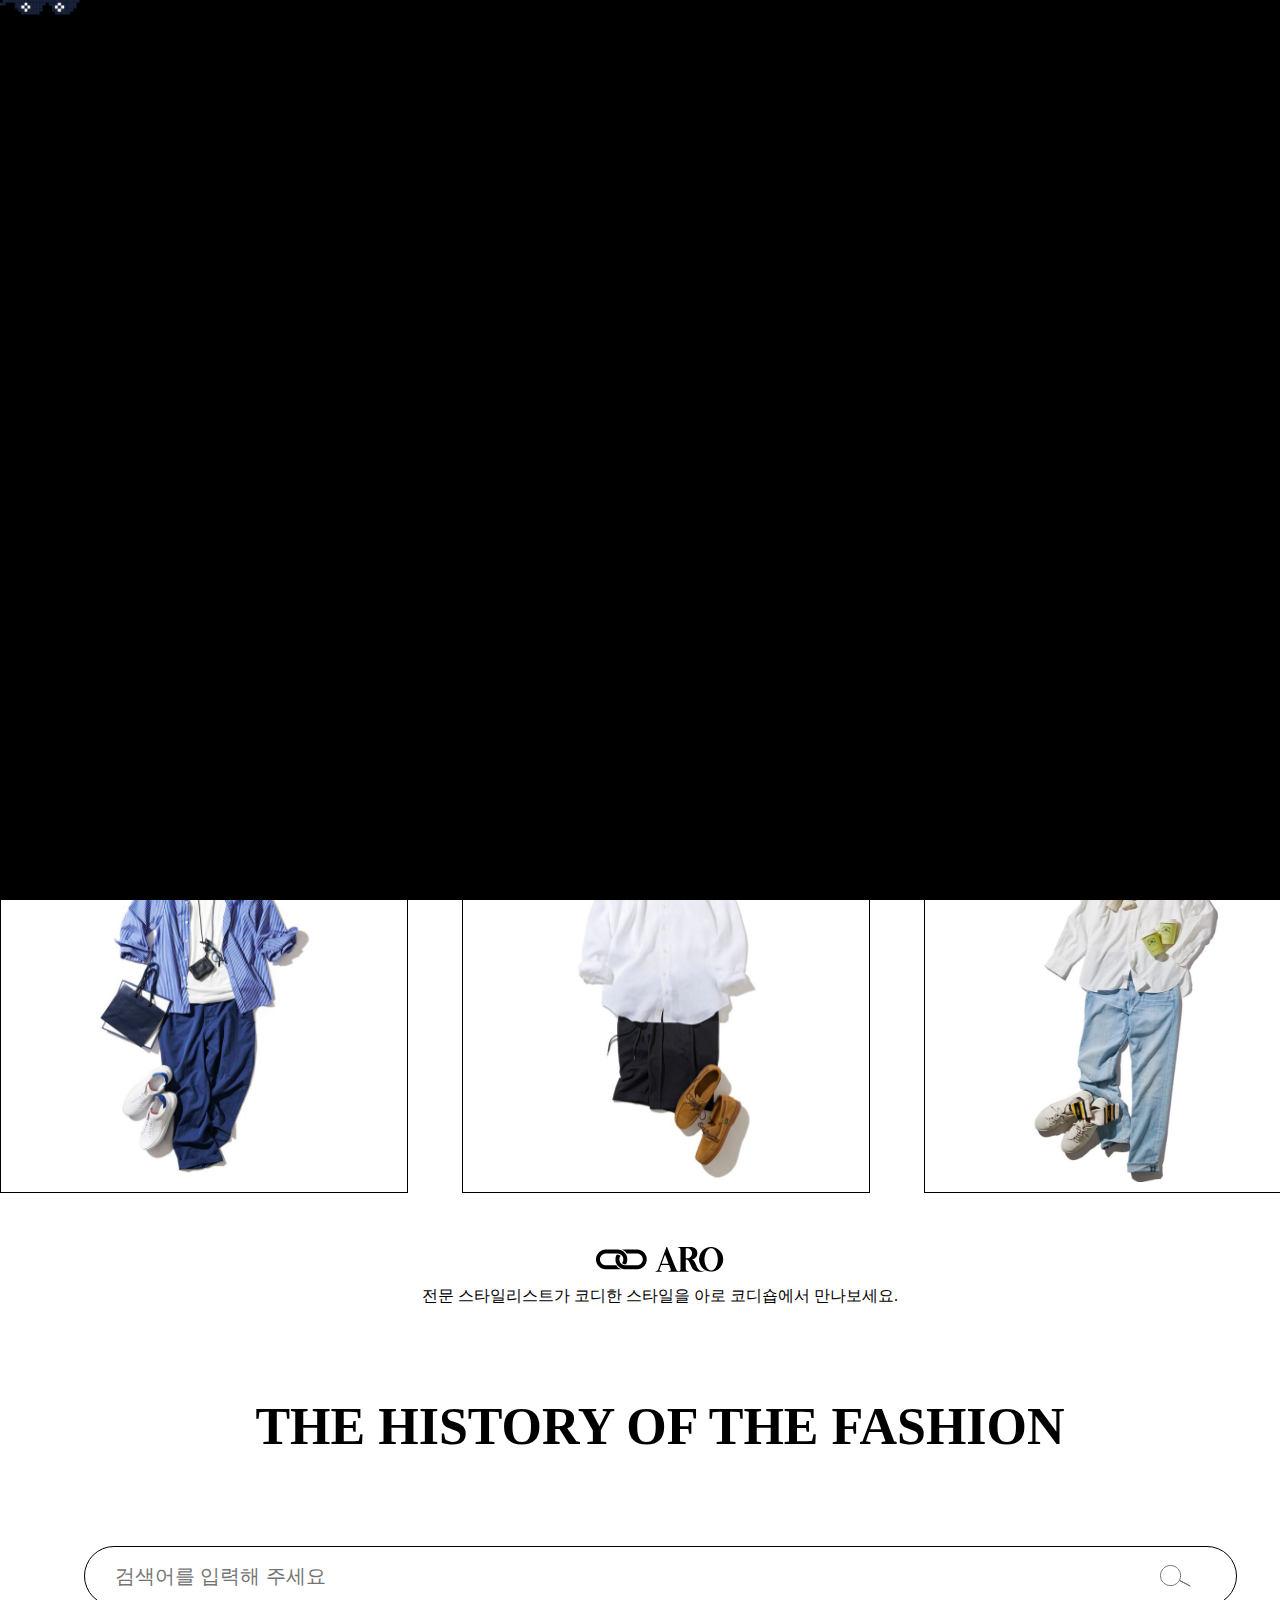
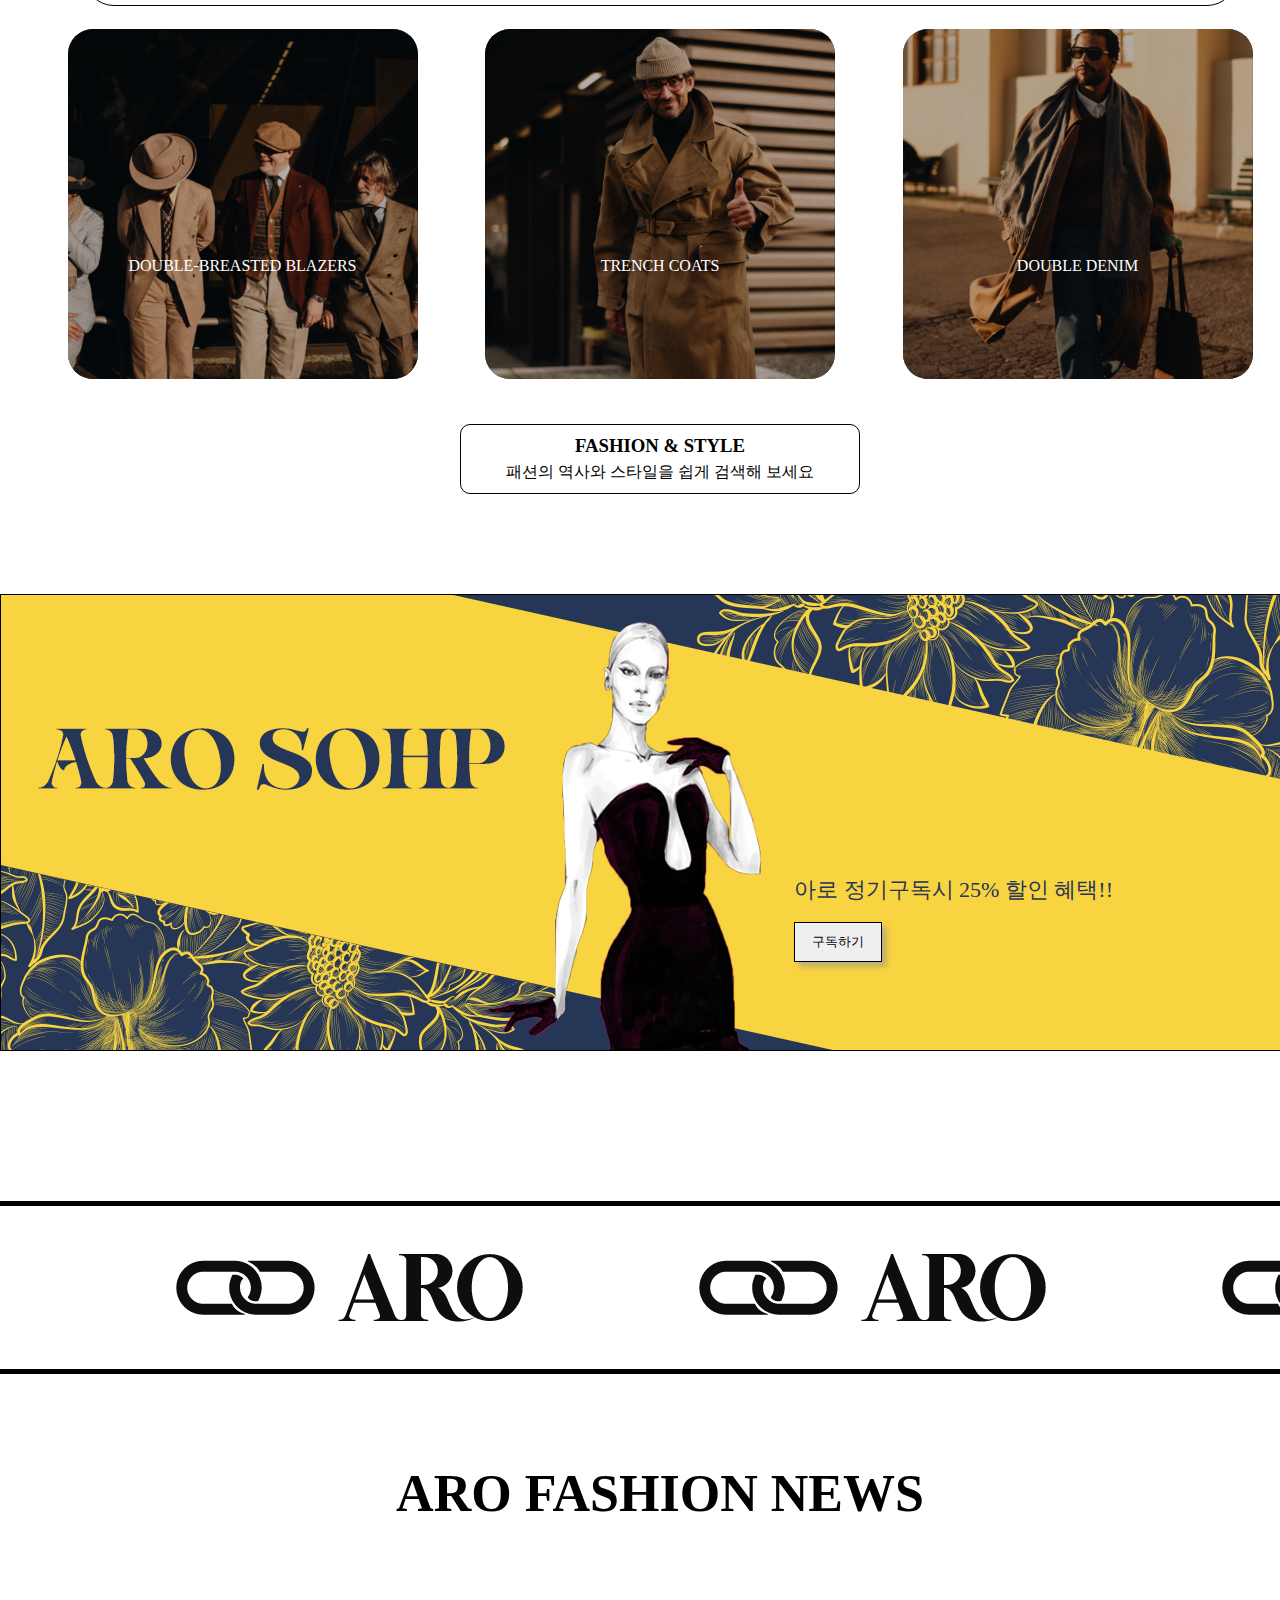
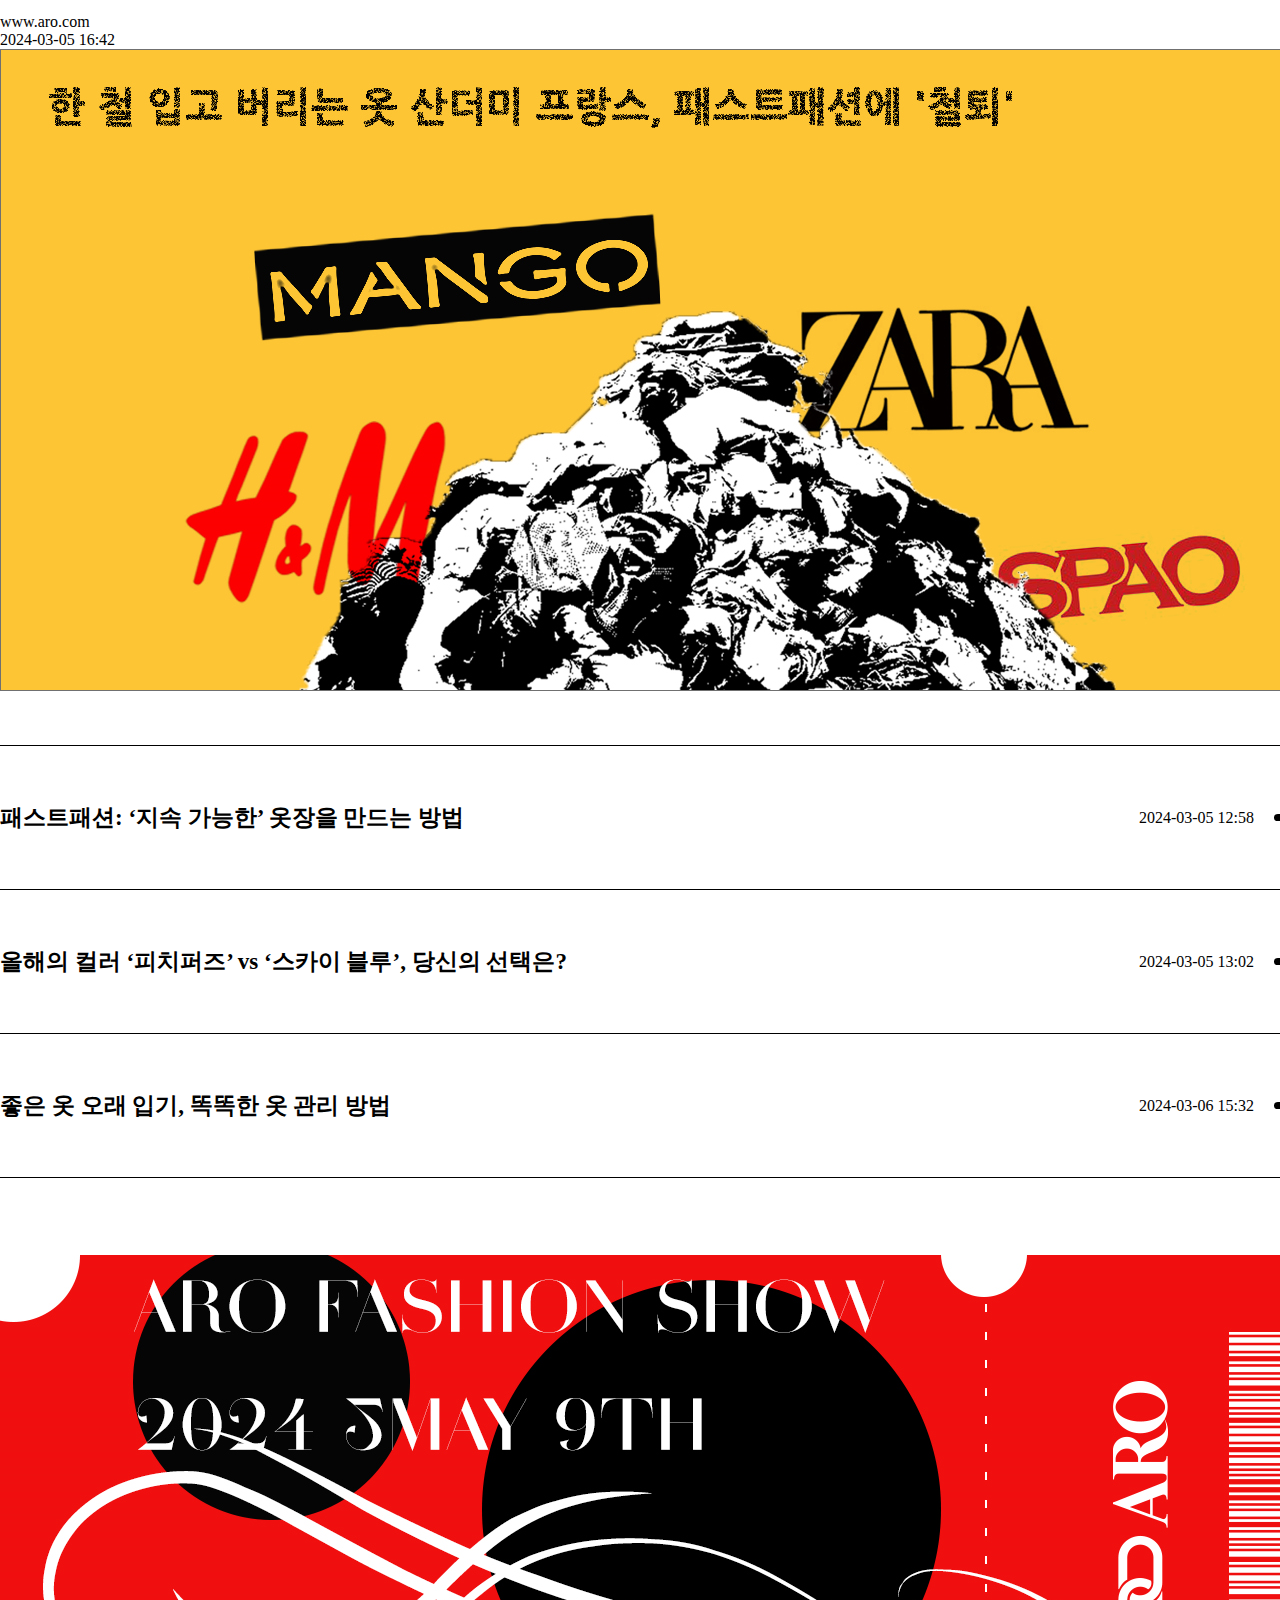
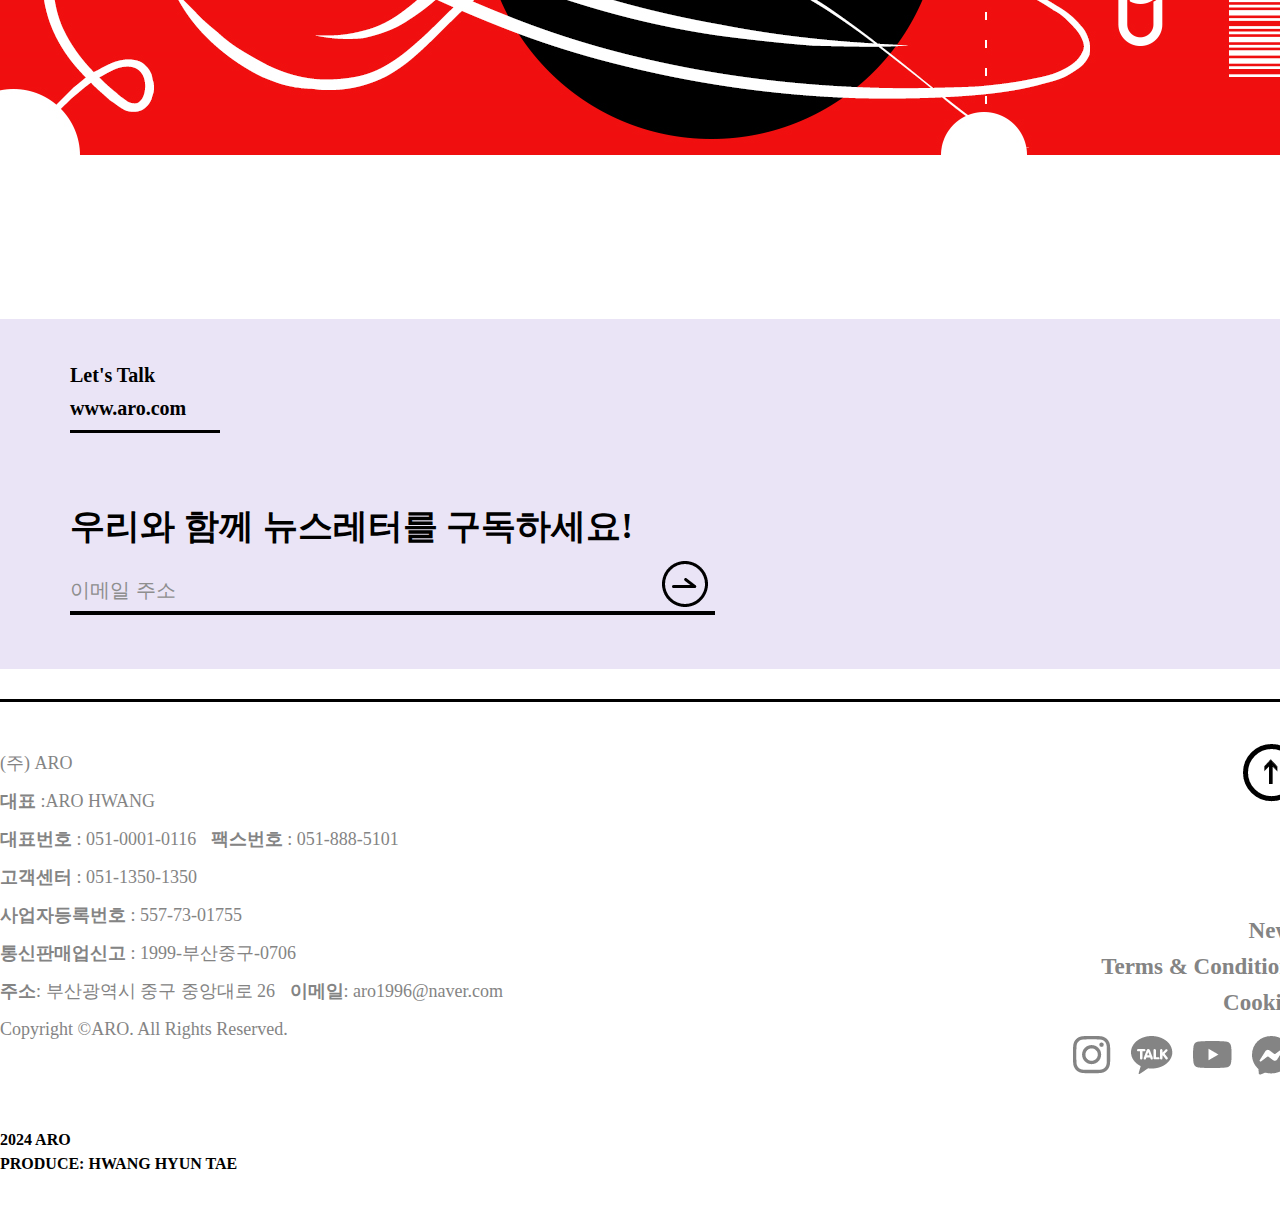
==== index.html @ 2f5066b8 "Add files via upload" ====
<!DOCTYPE html>
<html lang="ko">

<head>
  <meta charset="UTF-8">
  <meta http-equiv="X-UA-Compatible" content="IE=edge">
  <meta name="viewport" content="width=1400"><!--다른 매체에서도 너비 오류 없이 볼 수 있게-->
  <link href="./images/p3232.png" rel="icon" type="image/png" sizes="32x32"><!--파비콘-->
  <link href="https://webfontworld.github.io/NanumSquareNeo/NanumSquareNeo.css" rel="stylesheet">
  <!--내 폰트-->

  <link rel="stylesheet" href="./index.css">
  <!--내 css-->
  <title>ARO</title>
</head>


<body>

  <div class="loader">
    <p>안녕하세요.</p>
    <p>아로 입니다.</p>
    <p>잠시만 기다려주세요.</p>
  </div>

  <div class="zz">

    <div class="cursor">
      <img src="./images/cursor00.png" alt="마우스 커서 이미지">
    </div>

    <header>
      <div class="header_left">
        <img src="./images/logo1.png" alt="아로 로고 이미지">
      </div>

      <div class="m_nav">
        <input type="checkbox" id="menuicon">

        <label for="menuicon">
          <span></span>
          <span></span>
          <span></span>
        </label>

        <div class="sidebar">
          <ul>
            <li class="logo3"><img src="./images/minu-logo.png" alt="아로 로고"><a href="#"></a></li>

            <li><a href="./sub1.html">기업소개</a></li>
            <li><a href="./sub2.html">패션뉴스</a></li>
            <li><a href="#">구독하기</a></li>
            <li><a href="#">패션역사</a></li>
          </ul>
        </div>
      </div>
    </header>

    <!--메인배너-->
    <img src="./images/banner2.jpg" alt="2024 spring summer" class="banner">
    <!--메인배너-->


    <!--S/S 코디-->
    <h2>SS/CODYBOOK</h2>

    <div class="img1">
      <img src="./images/ss3.png" alt="블루 톤온톤 코디 이미지" class="ss1">

      <img src="./images/ss2.png" alt="반바지, 화이트 셔츠 코디 이미지" class="ss2 sscm">

      <img src="./images/ss1.png" alt="연청 화이트 셔츠 코디 이미지" class="ss3">
    </div>
    <!--S/S 코디-->



    <!--코디 상세보기-->
    <div class="contents">

      <div class="logoimg">
        <img src="./images/logo1.png" alt="아로 로고 이미지 블랙 스타일">
        <p>전문 스타일리스트가 코디한 스타일을 아로 코디숍에서 만나보세요.</p>
      </div>

      <div class="img2 popup1">

        <img src="./images/SS4_5_6/ss4.png" alt="블루 톤온톤 코디 제품 상세 소개" class="ssimg">

        <img src="./images/LINE/line1.png" alt="블루 톤온톤 코디 셔츠 설명 가이드 라인." class="line1">

        <div class="box1">
          <h5>A.P.C</h5>
          <p class="color"><img src="./images/color1/color1-a.p.c.png" alt="와이셔츠 컬러 ">#475096</p>

          <p class="text1">가먼트 워싱 고정을 통하여 세탁 후 변형 <br>을 최소화하였습니다. 크로카스 자개 단 <br>추를 사용하여 고급스러움을 연출 하였습니 <br>다.</p>
        </div>


        <img src="./images/LINE/line2.png" alt="블루 톤온톤 코디  티셔츠  설명 가이드 라인." class="line2">

        <div class="box2">
          <h5>FEPL</h5>
          <p class="color"><img src="./images/color1/color2-FEPL.png" alt="티셔츠 컬러 ">#F8F9F4</p>

          <p class="text1">원단을 두겹으로 포개어 터치감이 부드럽 <br> 고 핏이 쉽게 흐트러지지 않으며 적당한<br> 두께감으로 쾌적한 착용감을 선사합니다.</p>
        </div>

        <img src="./images/LINE/line3.png" alt="블루 톤온톤 코디 미니백  설명 가이드 라인." class="line3">

        <div class="box3">
          <h5>MINI BAG</h5>
          <p class="color"><img src="./images/color1/color3-MINI-BAG.png" alt="미니백 컬러">#3A3D44</p>

          <p class="text1">작은 소지품을 담기 좋은 제품이며 스트 <br>랩 길이는 조절 가능합니다. 별도 카드 칸<br>이 있어 자주 쓰는 카드 등의 수납이 용이합니다.</p>
        </div>

        <img src="./images/LINE/line4.png" alt="블루 톤온톤 코디 바지  설명 가이드 라인." class="line4">

        <div class="box4">
          <h5>POTTERY</h5>
          <p class="color"><img src="./images/color1/color4-POTTERY.png" alt="바지 컬러">#2D3E6A</p>

          <p class="text1"> 편안한 착용감과 동시에 심미적인 효과 <br>를 가집니다.마른 체형부터 하체 발달형 <br>의 체형까지 거의 모든 체형에 잘 맞는 와 <br>이드 핏 입니다.</p>
        </div>

        <img src="./images/LINE/line5.png" alt="블루 톤온톤 코디 신발  설명 가이드 라인." class=" line5">

        <div class="box5">

          <h5>Alexander McQueen</h5>
          <p class="color"><img src="./images/color1/color5-McQueen.png" alt="신발 컬러">#F7F5F6</p>

          <p class="text1">100% 송아지 가죽, 100% 고무</p>
        </div>
      </div>

      <div class="img2 popup2">

        <img src="./images/SS4_5_6/ss5.png" alt="화이트 셔츠 코디" class="ssimg">

        <!--가이드 라인, 컬러, 제품 설명-->
        <img src="./images/LINE/line1.png" alt="화이트 셔츠 코디 셔츠 설명 가이드 라인." class="line1">

        <div class="box1">
          <h5>COS</h5>
          <p class="color"><img src="./images/color2/color1-cos.png" alt="cos 셔츠 컬러 ">#EDEEF4</p>

          <p class="text1">40수의 코마사와 24수 2합의 코마사를혼용 해 <br> 밀도 있게 짠 옥스포드원단은 견고함과 내구성 <br>을 자랑한다. 완성 전 단계에서는 가먼트 워싱을 <br>
            통해
            세탁 시발생하는수축을 최소화했습니다.</p>
        </div>
        <!--가이드 라인, 컬러, 제품 설명-->


        <!--가이드 라인, 컬러, 제품 설명-->
        <img src="./images/LINE/line3.png" alt="버뮤다 팬츠 가이드 라인." class="line3">

        <div class="box3">
          <h5>Dries Van Noten</h5>
          <p class="color"><img src="./images/color2/color2-Dries-Van-Noten.png" alt="버뮤다 팬츠 컬러">#27262C</p>

          <p class="text1">주름과 넑은 밑단은 패턴의 입체감 있는 실루엣 <br>으로 제작되어 여러 체형에 착용하실 수 있습니다.</p>
        </div>
        <!--가이드 라인, 컬러, 제품 설명-->


        <!--가이드 라인, 컬러, 제품 설명-->
        <img src="./images/LINE/line5.png" alt="신발설명 가이드 라인." class=" line5">

        <div class="box5">

          <h5>CLARKS</h5>
          <p class="color"><img src="./images/color2/color3-CLARKS.png" alt="신발 컬러">##855418</p>

          <p class="text1">100% 송아지 가죽 스웨이드<br>
            1825년 잉글랜드의 작은 마을에서 시작된 클락 <br>스 오리지널스는 양각죽을 사용한 슬리퍼를 제작을 <br> 시작으로 클래식함과 트렌디함을겸비한 <br>브랜드입니다.
          </p>
        </div>
        <!--가이드 라인, 컬러, 제품 설명-->
      </div>

      <div class="img2 popup3">

        <img src="./images/SS4_5_6/ss6.png" alt="폴로 캐주얼 코디 상세보기" class="ssimg">

        <img src="./images/LINE/line1.png" alt="폴로니트 설명 가이드 라인." class="line1">

        <div class="box1">
          <h5>POLO</h5>
          <p class="color"><img src="./images/color3/color1-polo-neat.png" alt="폴로 니트 컬러 ">#CABEA8
          </p>

          <p class="text1">폴로 랄프 로렌(POLO RALPH LAUREN)은 미국 <br>을 대표하는 디자이너 랄프 로렌이 1967년에 <br>시작한 브랜드입니다. 폴로 랄프 로렌의 제품은
            <br>실용적이면서 품격을 갖춰 꾸준한 인기와 사랑을<br> 받고 있습니다.
          </p>
        </div>


        <img src="./images/LINE/line2.png" alt=" 폴로셔츠 설명 가이드 라인." class="line2">

        <div class="box2">
          <h5>POLO</h5>
          <p class="color"><img src="./images/color3/color2-polo.png" alt="폴로 셔츠 컬러 ">#E8E8E8</p>

          <p class="text1">원단을 두겹으로 포개어 터치감이 부드럽고 핏이 <br> 쉽게 흐트러지지 않으며 적당한 두께감으로 <br>쾌적한 착용감을 선사합니다 가먼트 워싱 고정을 <br> 통하여
            세탁
            후 변형 을 최소화하였습니다.단추를 <br>사용하여 고급스러움을 연출 하였습니다.</p>
        </div>

        <img src="./images/LINE/line3.png" alt="리바이스 데님 가이드라인." class="line3">

        <div class="box3">
          <h5>LEVIS</h5>
          <p class="color"><img src="./images/color3/color3-levis.png" alt="리바이스 데님 컬러">#BFCCDA</p>

          <p class="text1">1947년 501®은 제2차 세계대전 이후 시대를반<br>영한새로운 세대를 위한 청바지입니다. 전쟁 이후 <br>자재 공급이 다시 가능해지면서 오리지널의특징<br>
            을재현하는 것도 가능하게 되었습니다.<br> 이시기에는 중산층의 많은 수요를<br> 채우기 위해 대량 생산을 시작했습니다. </p>
        </div>

        <img src="./images/LINE/line3.png" alt="커먼프로젝트 스니커즈 가이드 라인." class="line4">

        <div class="box4">
          <h5>Common Projects</h5>
          <p class="color"><img src="./images/color3/color4-Common-Projects.png" alt="신발 컬러">#DEDCD7
          </p>

          <p class="text1">
            OMMON PROJECTS(커먼프로젝트)는 제품마다<br> 고유의 일련번호가 있는 것이 특징이며 <br> 최상급의 재료와 기술로 미니멀리즘을 잘<br> 표현했으며 럭셔리한 디자인의하이엔드
            <br>
            풋 웨어 라인을 선보이는 브랜드입니다.
          </p>
        </div>


        <img src="./images/LINE/line5.png" alt="양말 가이드 라인." class=" line5">

        <div class="box5">

          <h5>SPORTY SOCKS</h5>
          <p class="color"><img src="./images/color3/color5-sporty-socks.png" alt="스포츠 삭스 컬러">#CC9608
          </p>

          <p class="text1">COTTON 100%</p>
        </div>
      </div>

    </div>
    <!--코디 상세보기-->





    <!--검색창-->

    <h1>THE HISTORY OF THE FASHION </h1>

    <div class="search">
      <input type="search" placeholder="검색어를 입력해 주세요">

    </div>

    <div class="imgbanner">

      <div class="imgin1">
        <img src="./images/HISTORY1.png" alt="DOUBLE-BREASTED BLAZERS를 입고 있는 3명의 중년 남성">
        <p>DOUBLE-BREASTED BLAZERS</p>
      </div>

      <div class="imgin2">

        <img src="./images/HISTORY2.png" alt="TRENCH COAT로 스타일링하고 엄지 손가락을 올리고 있는 남성">
        <p>TRENCH COATS</p>
      </div>

      <div class="imgin3">
        <img src="./images/HISTORY3.png" alt="DOUBLE DENIM으로 스타일링한 남성">
        <p>DOUBLE DENIM</p>
      </div>

    </div>

    <div class="txetbox1">
      <h3>FASHION & STYLE</h3>
      <p>패션의 역사와 스타일을 쉽게 검색해 보세요</p>
    </div>
    <!--검색창-->



    <div class="banner2">
      <div class="textbox2">

        <p>아로 정기구독시 25% 할인 혜택!!</p>
        <button>구독하기</button>
      </div>
    </div>

    <!--MOVING BAND-->
    <div class="marquee">
      <div></div>
    </div>
    <!--MOVING BAND-->


    <h1>ARO FASHION NEWS</h1>
    <div class="newsbanner">

      <a href="#">www.aro.com</a>
      <p>2024-03-05 16:42</p>
      <img src="./images/card-news.png" alt="한철입고 버리는 옷 산더미 프랑스, 패스트패션에'철퇴'
  MANGO,ZARA,H&M,SPAO">
    </div>

    <div class="news">

      <a href="#">
        <div>
          <h5>패스트패션: ‘지속 가능한’ 옷장을 만드는 방법</h5>
          <p>2024-03-05 12:58
            <img src="./images/arrow.png" alt="화살표 아이콘">
          </p>
        </div>
      </a>

      <a href="#">
        <div>
          <h5>올해의 컬러 ‘피치퍼즈’ vs ‘스카이 블루’, 당신의 선택은?</h5>
          <p>2024-03-05 13:02
            <img src="./images/arrow.png" alt="화살표 아이콘">
          </p>
        </div>
      </a>

      <a href="#">
        <div class="text">
          <h5>좋은 옷 오래 입기, 똑똑한 옷 관리 방법</h5>

          <p>2024-03-06 15:32
            <img src="./images/arrow.png" alt="화살표 아이콘">
          </p>
        </div>
      </a>
    </div>

    <img src="./images/FASHION-SHOW-BANNER.png" alt="ARO FASHION SHOW 2024 5MAY 9TH" class="banner3">




    <div class="left">

      <div>
        <div class="text_footer1">
          <p>Let's Talk</p>
  
          <a href="#">
            <p>www.aro.com</p>
          </a>
        </div>
  
        <div class="text_footer2">
          <p>우리와 함께 뉴스레터를 구독하세요!</p>
          <input type="email" placeholder="이메일 주소" class="email">
          <a href="#"><img src="./images/icon9.png" alt="이메일 이동 버튼 아이콘"></a>
        </div>
      </div>
    </div>


    <!--푸터-->

    <footer>


      <div class="footer_contants">


        <div class="text_footer5">
          <ul>

            <li><a href="#">
                <p>(주) ARO </p>
              </a> </li>

            <li><a href="#">
                <p> <strong>대표</strong> :ARO HWANG</p>
              </a></li>

            <li> <a href="#">
                <p> <strong>대표번호</strong> : 051-0001-0116 <strong class="aa">팩스번호</strong> : 051-888-5101</p>
              </a> </li>

            <li><a href="#">
                <p> <strong>고객센터</strong> : 051-1350-1350</p>
              </a></li>

            <li><a href="#">
                <p> <strong>사업자등록번호</strong> : 557-73-01755</p>
              </a></li>

            <li><a href="#">
                <p> <strong>통신판매업신고</strong> : 1999-부산중구-0706</p>
              </a></li>

            <li><a href="#">
                <p><strong>주소</strong>: 부산광역시 중구 중앙대로 26 <strong class="aa">이메일</strong>: aro1996@naver.com</p>
              </a></li>

            <li><a href="#">
                <p> Copyright ©ARO. All Rights Reserved.</p>
              </a></li>
          </ul>


          <div class="text_footer4">
            <p>2024 ARO</p>
            <p>PRODUCE: HWANG HYUN TAE</p>
          </div>


        </div>



        <div class="text_footer6">
          <div class="right">

            <div class="text_footer3">
              <a href="#">
                <p>News</p>
              </a>
              <a href="#">
                <p>Terms & Conditions</p>
              </a>
              <a href="#">
                <p>Cookies</p>
              </a>
            </div>

            <a href="#"><img src="./images/UPTOP00.png" alt="탑 버튼 아이콘" class="top"></a>

          </div>

          <div class="icon_footer">
            <a href="#"><img src="./images/sns11.png" alt="인스타그램 아이콘"></a>
            <a href="#"><img src="./images/sns22.png" alt="카카오톡 아이콘"></a>
            <a href="#" class="youtube"><img src="./images/sns33.png" alt="유튜브 아이콘"></a>
            <a href="#"><img src="./images/sns44.png" alt="페이스메일 아이콘"></a>
          </div>
        </div>




      </div>

    </footer>
    <!--푸터-->
  </div>
  <!--js-->
  <script src="https://code.jquery.com/jquery-3.7.1.min.js"></script>
  <script src="./script/script.js"></script>

</body>

</html>
---- index.css ----
* {
    margin: 0;
    padding: 0;
}

body {
    font-family: 'NanumSquareNeo';
    font-size: 16px;
    /*
    cursor: url(./images/INDEX/images/index/cursor00.png), auto;*/
    color: #000;
    min-width: 1320px;
}

a {
    color: #000;
    text-decoration: none;
}

ul {
    list-style: none;
}
.loader {
    width: 100%;
    height: 100%;
    background-color: #000;
    position: fixed;
    top: 0;
    left: 0;
    z-index: 1;
}
/*로딩 꾸미기*/
.loader p {
    position: absolute;
    top: 50%;
    left: 50%;
    transform: translate(-50%, -50%);
    color: #fff;
    font-size: 50px;
    opacity: 0;
}

.loader p:nth-child(1) {
    animation: text 1s linear;
}

.loader p:nth-child(2) {
    animation: text 1s 1s linear;
}

.loader p:nth-child(3) {
    animation: text 1s 2s linear;
}

@keyframes text {
    0% {
        opacity: 0;
    }

    10% {
        opacity: 1;
    }

    90% {
        opacity: 1;
    }

    100% {
        opacity: 0;
    }
}


.zz{
    width: 100%;
    overflow-x:hidden;
    position: relative;
}
.cursor {
    position: absolute;
    z-index: 1;
}

.left {
    width: 1320px;
    height: 350px;
    margin: auto;
    margin-bottom: 30px;
    background-color: #EAE4F6;
}

.left>div {
    padding-bottom: 50px;
    padding-top: 45px;
    padding-left: 70px;
}

.text_footer1 {
    width: 150px;
    color: #000;
}

.text_footer1 p {
    font-size: 20px;
    font-weight: bold;
    padding-bottom: 10px;

}

.text_footer1>a {
    font-size: 54px;
    margin-bottom: 70px;
    display: block;
    border-bottom: 3px solid #000;
}

.text_footer2 {
    width: 645.26px;
    position: relative;
}

.text_footer2 p {
    color: #000;
    font-weight: bold;
    font-size: 35px;
    padding-bottom: 10px;
}

.text_footer2 .email {
    width: 645px;
    height: 55px;
    border: none;
    background-color: transparent;
    border-bottom: 4px solid #000;
    padding-bottom: 10px;
    padding-top: 20px;
    font-size: 20px;
    padding-right: 60px;
    box-sizing: border-box;
}

.text_footer2 .email:focus {
    outline: none;
}

.text_footer2 .email::placeholder {
    color: #8E8E8E;
}

.text_footer2 img {
    position: absolute;
    bottom: 8px;
    right: 7px;

}



/*푸터*/
footer {
    max-width: 100%;

    border-top: 3px solid #000;

}


.footer_contants {
    width: 1320px;
    margin: auto;
    display: -moz-box;
    display: -webkit-box;
    display: -ms-flexbox;
    display: flex;
    justify-content: space-between;
    position: relative;
}

.top {
    position: absolute;
    top: 42px;
    right: 19px;
}

.text_footer5 {
    margin-top: 42px;
}

.text_footer5 p {
    color: #848484;
    font-size: 18px;
    line-height: 38px;
}

.text_footer5 .aa {
    margin-left: 10px;

}

.text_footer6 {
    margin-top: 211px;
    margin-right: 19px;
}


.icon_footer {
    display: -moz-box;
    display: -webkit-box;
    display: -ms-flexbox;
    display: flex;
}

.icon_footer a {
    padding: 0px 10px 0px 10px;
}

.icon_footer img {
    display: block;
}

.icon_footer .youtube {
    padding-top: 5px;
}







.text_footer3 {
    margin-bottom: 15px;
}

.text_footer3 p {
    line-height: 36px;
}

.text_footer3 a {
    color: #848484;
    text-align: end;
    font-size: 23px;
    font-weight: bold;
    display: block;
}

.text_footer4 {
    display: block;
    margin-top: 80px;
    margin-bottom: 50px;
}


.text_footer4 p {
    color: #000;
    font-size: 16px;
    line-height: 1.5;
    font-weight: bold;
}

/*푸터*/



/*광고배너3*/
.banner3 {
    width: 1320px;
    margin: auto;
    display: block;
    margin-bottom: 163.8px;
    text-align: center;
}

/*광고배너3*/


/*패션뉴스*/
.news div {
    border-top: 1px solid #000;
    display: -moz-box;
    display: -webkit-box;
    display: -ms-flexbox;
    display: flex;
    justify-content: space-between;
    align-items: center;
    padding: 55px 0;
}

h5 {
    font-size: 23px;
    font-weight: bold;
}

.news p {
    display: -moz-box;
    display: -webkit-box;
    display: -ms-flexbox;
    display: flex;
    align-items: center;
    font-size: 16px;

}

.text {
    border-bottom: 1px solid #000;
}

.news {
    width: 1320px;
    margin: auto;
    margin-bottom: 77px;
    margin-top: 50px;
}

.news a {
    display: block;
}

.news a:hover {
    background-color: #a3a1a1;
}

.news p img {
    display: inline-block;
    margin-left: 20px;
}

.newsbanner {
    width: 1320px;
    display: block;
    margin: auto;
}

.newsbanner p {
    font-size: 16px;
}

.newsbanner a {
    font-size: 16px;
}


h1 {
    font-size: 52px;
    font-weight: bold;
    text-align: center;
    margin-bottom: 90px;
    margin-top: 90px;
}

/*패션뉴스*/




/*MOVING BAND*/
.marquee {
    border-top: 5px solid #000000;
    border-bottom: 5px solid #000000;
    height: 143px;
    padding: 10px 0;
    overflow: hidden;
    position: relative;
    margin: 20px 0;
}

.marquee div {
    width: 200%;
    height: 100%;
    background: url(./images/MOVING-BAND.png) repeat-x;
    position: absolute;
    animation: marquee 7s linear infinite;
}

@keyframes marquee {
    0% {
        left: 0;
    }

    100% {
        left: -100%;
    }
}

/*MOVING BAND*/



/*광고배너 2*/
.banner2 {
    margin: auto;
    color: white;
    width: 1320px;
    height: 457px;
    background: url(./images/AROSHOP2220.png) no-repeat;
    margin-bottom: 150px;

    position: relative;
}
.textbox2{
    position: absolute;
    left: 794px;
    top: 266px;
}

.banner2 p {
    padding-top: 15px;
    font-size: 22px;
    font-weight: 500;
}

button {
    margin-top: 17px;
    border-color: white;
    border: 1px solid #000;
    padding: 10px 17px 10px 17px;
    box-shadow: 5px 5px 5px rgba(153, 150, 142, 0.567);
    
}

button:hover {
    box-shadow: none;
    transition: all 0.5s;
}



.textbox2 p, h4{
    color:#263656;
}

/*광고배너 2*/



/*검색창*/
.search input {
    display: inline-block;
    border: white;
    border: 1px solid #000;
    border-radius: 50px;
    width: 1153px;
    height: 60px;
    font-size: 20px;
    position: relative;
    padding: 0 0 0 30px;
    margin-bottom: 23px;
    background: url(./images/icon.png) no-repeat 96% 50%;

}

input.hide-clear[type=search]::-ms-clear,
input.hide-clear[type=search]::-ms-reveal {
    display: none;
}

input.hide-clear[type="search"]::-webkit-search-decoration,
input.hide-clear[type="search"]::-webkit-search-cancel-button,
input.hide-clear[type="search"]::-webkit-search-results-button,
input.hide-clear[type="search"]::-webkit-search-results-decoration {
    display: none;
}

.imgbanner {
    display: block;
    width: 1320px;
    margin: auto;
    text-align: center;
}

.search a img {
    position: absolute;
    right: 450px;
    top: 1336px;
}

.search {
    width: 1153px;
    margin: auto;
}

.imgbanner {
    width: 1185px;
    margin: auto;
    display: -moz-box;
    display: -webkit-box;
    display: -ms-flexbox;
    display: flex;
    justify-content: space-between;

}

.imgbanner img {
    display: block;
    opacity: 0.7;
    transition: all 1s;
}

.imgbanner div:hover img {
    opacity: 0.3;
}

.imgbanner div:hover p {
    bottom: 160px;
}

.imgbanner p {
    color: #fff;
    position: absolute;
    bottom: 104px;
    width: 100%;
    transition: all 1s;
}

.imgin1,
.imgin2,
.imgin3 {
    background-color: #000;
    border-radius: 25px;
    position: relative;

}

.txetbox1 {
    width: 400px;
    margin: auto;
    border: 1px solid #000;
    border-radius: 10px 10px;
    margin-bottom: 100px;
    margin-top: 45px;
    padding: 10px 40px 10px 40px;
    display: block;
    box-sizing: border-box;
    text-align: center;
}

.txetbox1 p {
    padding-top: 5px;
}

/*검색창*/






/*코디 상세보기*/
.logoimg {
    display: block;
    text-align: center;
}

.logoimg p {
    padding-top: 10px;
}

.contents {
    position: relative;
}

.contents p {
    font-size: 16px;
    font-weight: 300;
}

.contents h5 {
    font-weight: 900;
}

.img2 {
    position: relative;
    width: 460px;
    height: 575px;
    margin: auto;
    display: none;
}

.box1:hover p {
    font-weight: bold;
}

.box2:hover p {
    font-weight: bold;
}

.box3:hover p {
    font-weight: bold;
}

.box4:hover p {
    font-weight: bold;
}

.box5:hover p {
    font-weight: bold;
}


.ssimg {
    display: block;
    margin: auto;
    margin-top: 130px;

}

.color img {
    vertical-align: middle;
}

.img2 div {
    border: 1px solid #000;
    padding: 10px;
}

.img2 div h5 {
    margin-bottom: 10px;
}

.img2 div img {
    margin-bottom: 5px;
    padding-right: 10px;
}






/*가이드라인*/
.line1 {
    position: absolute;
    top: 108px;
    right: 339px;
}

.line2 {
    position: absolute;
    top: 3px;
    right: 122px;
}

.line3 {
    position: absolute;
    top: 213px;
    right: 35px;
}

.line4 {
    position: absolute;
    bottom: 110px;
    right: 126px;
}

.line5 {
    position: absolute;
    bottom: 115px;
    left: 62px;
}

/*가이드라인*/

/*설명박스*/
.box1 {
    position: absolute;
    top: -62px;
    left: -249px;
}

.box2 {
    position: absolute;
    top: -71px;
    right: -172px;
}

.box3 {
    position: absolute;
    top: 144px;
    right: -305px;
}

.box4 {
    position: absolute;
    top: 386px;
    right: -165px;
}

.box5 {
    position: absolute;
    bottom: 71px;
    left: -208px;
}

/*설명박스*/


/*가이드라인2*/
.popup2 .line1 {
    position: absolute;
    top: 108px;
    right: 287px;
}

.popup2 .line3 {
    position: absolute;
    top: 323px;
    right: 1px;
}

.popup2 .line5 {
    position: absolute;
    bottom: 56px;
    left: 216px;
}

/*가이드라인2*/

/*설명박스2*/
.popup2 .box1 {
    position: absolute;
    top: -62px;
    left: -249px;
}

.popup2 .box3 {
    position: absolute;
    top: 249px;
    right: -349px;
}

.popup2 .box5 {
    position: absolute;
    bottom: -77px;
    left: -143px;
}

/*설명박스2*/

/*가이드라인3*/
.popup3 .line1 {
    position: absolute;
    top: 69px;
    right: 232px;
}

.popup3 .line2 {
    position: absolute;
    top: -65px;
    right: 104px;
}

.popup3 .line3 {
    position: absolute;
    top: 269px;
    right: 23px;
}

.popup3 .line4 {
    position: absolute;
    bottom: 63px;
    right: 102px;
}

.popup3 .line5 {
    position: absolute;
    bottom: 106px;
    left: 78px;
}

/*가이드라인3*/

/*설명박스3*/
.popup3 .box1 {
    position: absolute;
    top: -119px;
    left: -280px;
}

.popup3 .box2 {
    position: absolute;
    top: -119px;
    right: -242px;
}

.popup3 .box3 {
    position: absolute;
    top: 144px;
    right: -324px;
}

.popup3 .box4 {
    position: absolute;
    top: 417px;
    right: -257px;
}

.popup3 .box5 {
    position: absolute;
    bottom: 71px;
    left: -136px;
}

/*설명박스3*/





/*코디 상세보기*/

.img1 {
    width: 1350px;
    margin: auto;
    padding-bottom: 50px;
}

h2 {
    text-align: center;
    padding-top: 25px;
    padding-bottom: 52px;
}

.img1 img {
    border: 1px solid #000;
}

.img1 .ss1:hover {
    box-shadow: 5px 5px 5px #8E8E8E;
}

.img1 .sscm:hover {
    box-shadow: 5px 5px 5px #8E8E8E;
}

.img1 .ss3:hover {
    box-shadow: 5px 5px 5px #8E8E8E;
}


.ss2 {
    margin: 0px 50px 0 50px;
}

.banner {
    width: 100%;

}

header {
    width: 1320px;
    margin: auto;
    padding-top: 35px;
    display: -moz-box;
    display: -webkit-box;
    display: -ms-flexbox;
    display: flex;
    justify-content: space-between;
    align-items: center;
}

/*움직이는 메뉴버튼*/

input[id="menuicon"] {
    display: none;
}

/*메뉴 아이콘 버튼 크기, 위치*/
input[id="menuicon"]+label {
    display: block;
    width: 37px;
    height: 30px;
    position: relative;
    z-index: 2;
    transition: all 0.5s;
    cursor: pointer;
}

/*메뉴 버튼 클릭했을 때 X버튼 색상*/
input[id="menuicon"]:checked+label span {
    background: #fff;
}

/*메뉴 세줄 버튼*/
input[id="menuicon"]+label span {
    display: block;
    position: absolute;
    width: 100%;
    height: 5px;
    border-radius: 30px;
    background: #000;
    transition: all 0.5s;
}

input[id="menuicon"]+label span:nth-child(1) {
    top: 0;
}

input[id="menuicon"]+label span:nth-child(2) {
    top: 50%;
    transform: translateY(-50%);
}

input[id="menuicon"]+label span:nth-child(3) {
    bottom: 0;
}

/*메뉴 버튼 클릭했을 때 세줄버튼에서 X버튼으로 바뀌는 모습*/
input[id="menuicon"]:checked+label span:nth-child(1) {
    top: 50%;
    transform: translateY(-50%) rotate(45deg);
}

input[id="menuicon"]:checked+label span:nth-child(2) {
    opacity: 0;
}

input[id="menuicon"]:checked+label span:nth-child(3) {
    bottom: 50%;
    transform: translateY(50%) rotate(-45deg);
}


/*메뉴 창*/
.sidebar {
    width: 100%;
    height: 100%;
    background: #000000cf;
    position: fixed;
    top: 0;
    right: -100%;
    z-index: 1;
    transition: all 0.5s;
    text-align: center;
}

.sidebar ul {
    width: 420px;
    margin: 220px auto;
}

.sidebar ul li {
    padding-bottom: 30px;

}

.sidebar ul li:hover a {
    color: #f6b671;
}

.sidebar li a {
    display: block;
    font-size: 30px;
    font-weight: bold;
    color: white;
    text-align: center;
    padding-bottom: 3px;
}

.logo3 {
    display: block;
    width: 100%;
    margin-bottom: 60px;
    text-align: center;
}

.sidebar li a span {
    writing-mode: horizontal-tb;
}

input[id="menuicon"]:checked+label+div {
    right: 0;
}
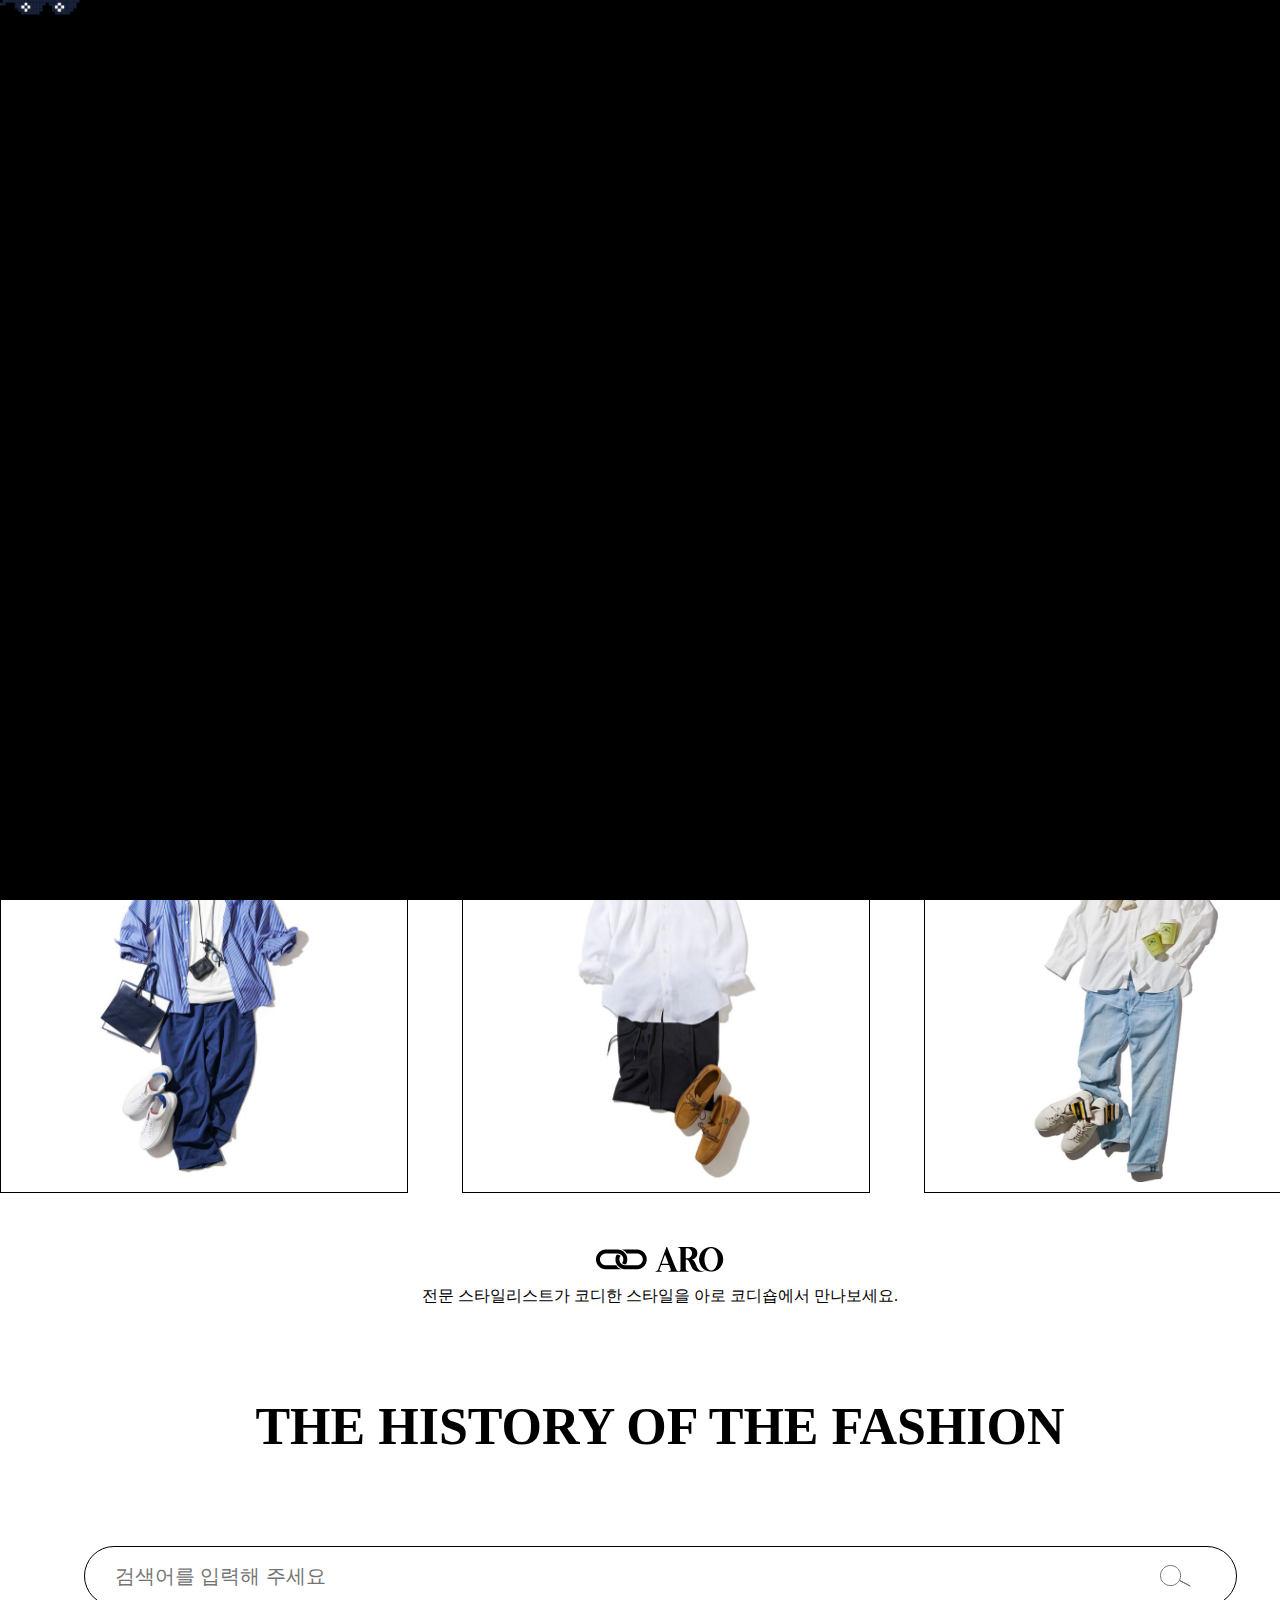
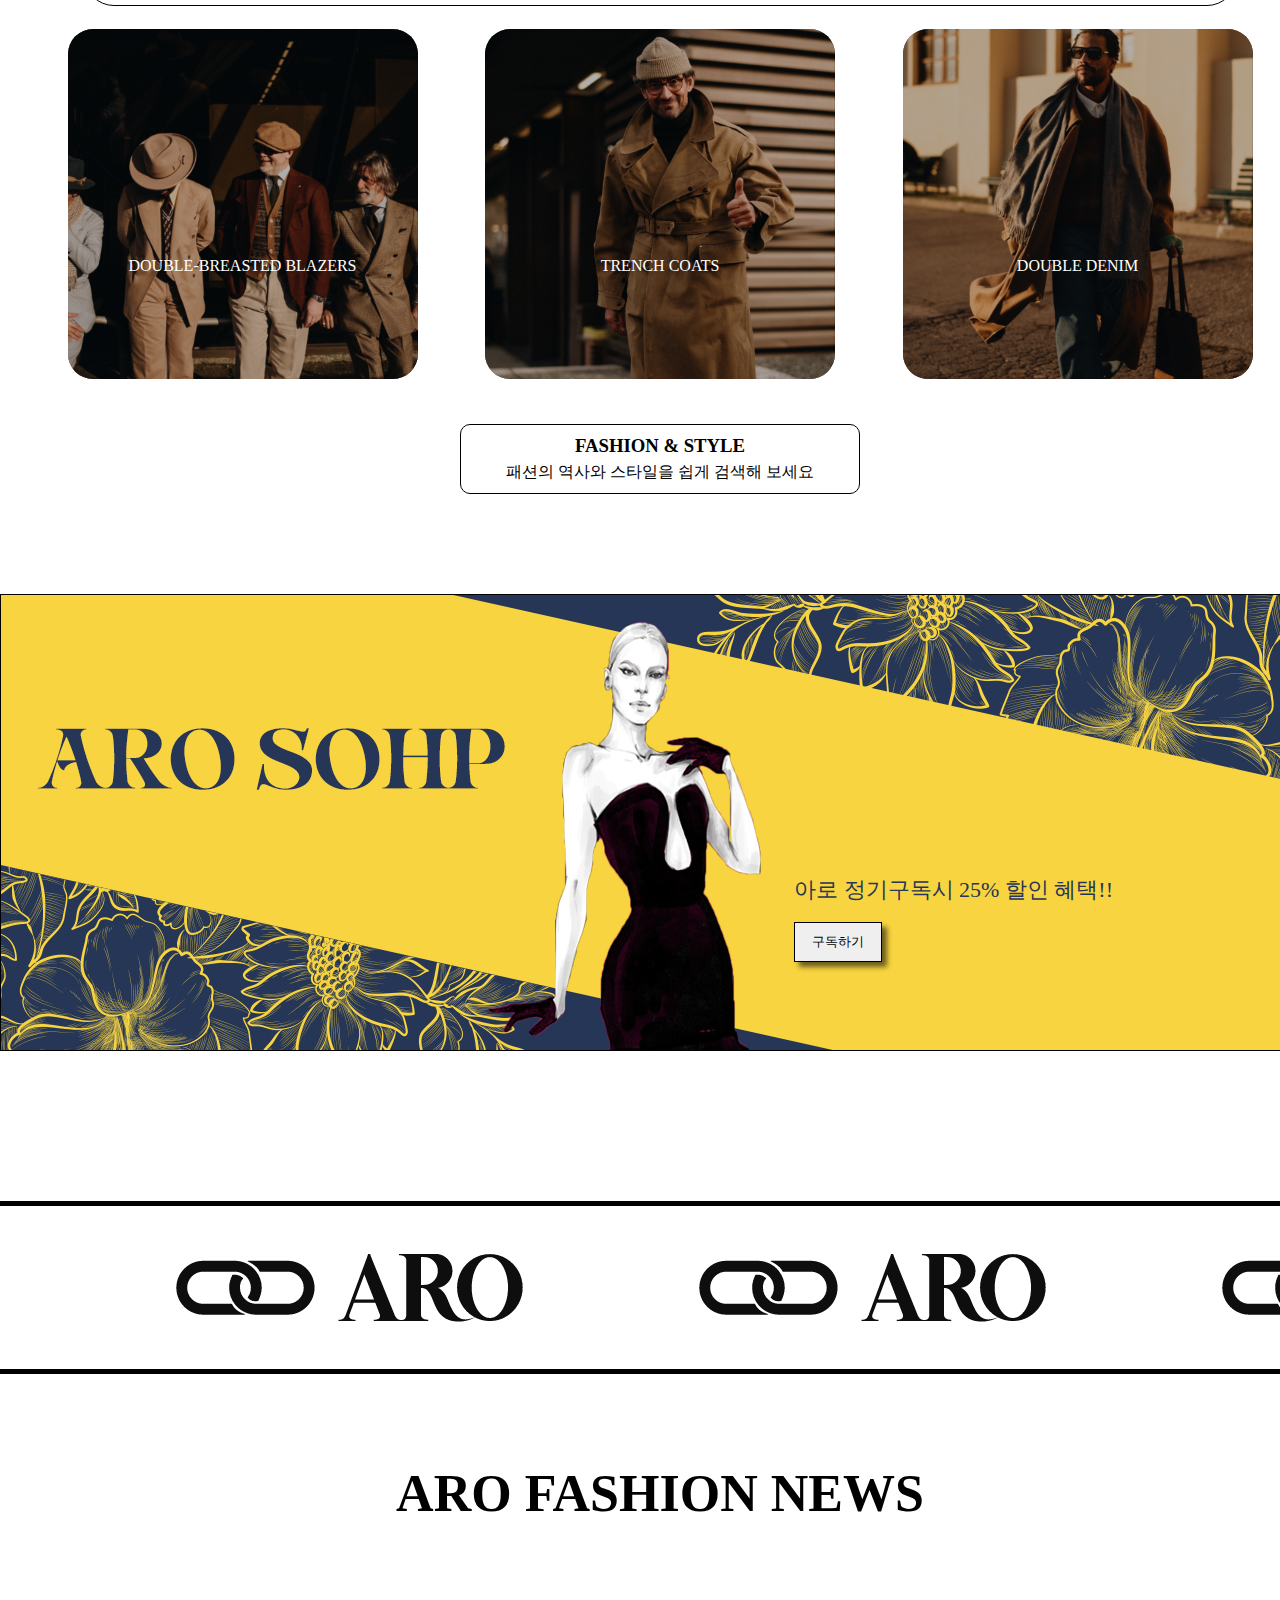
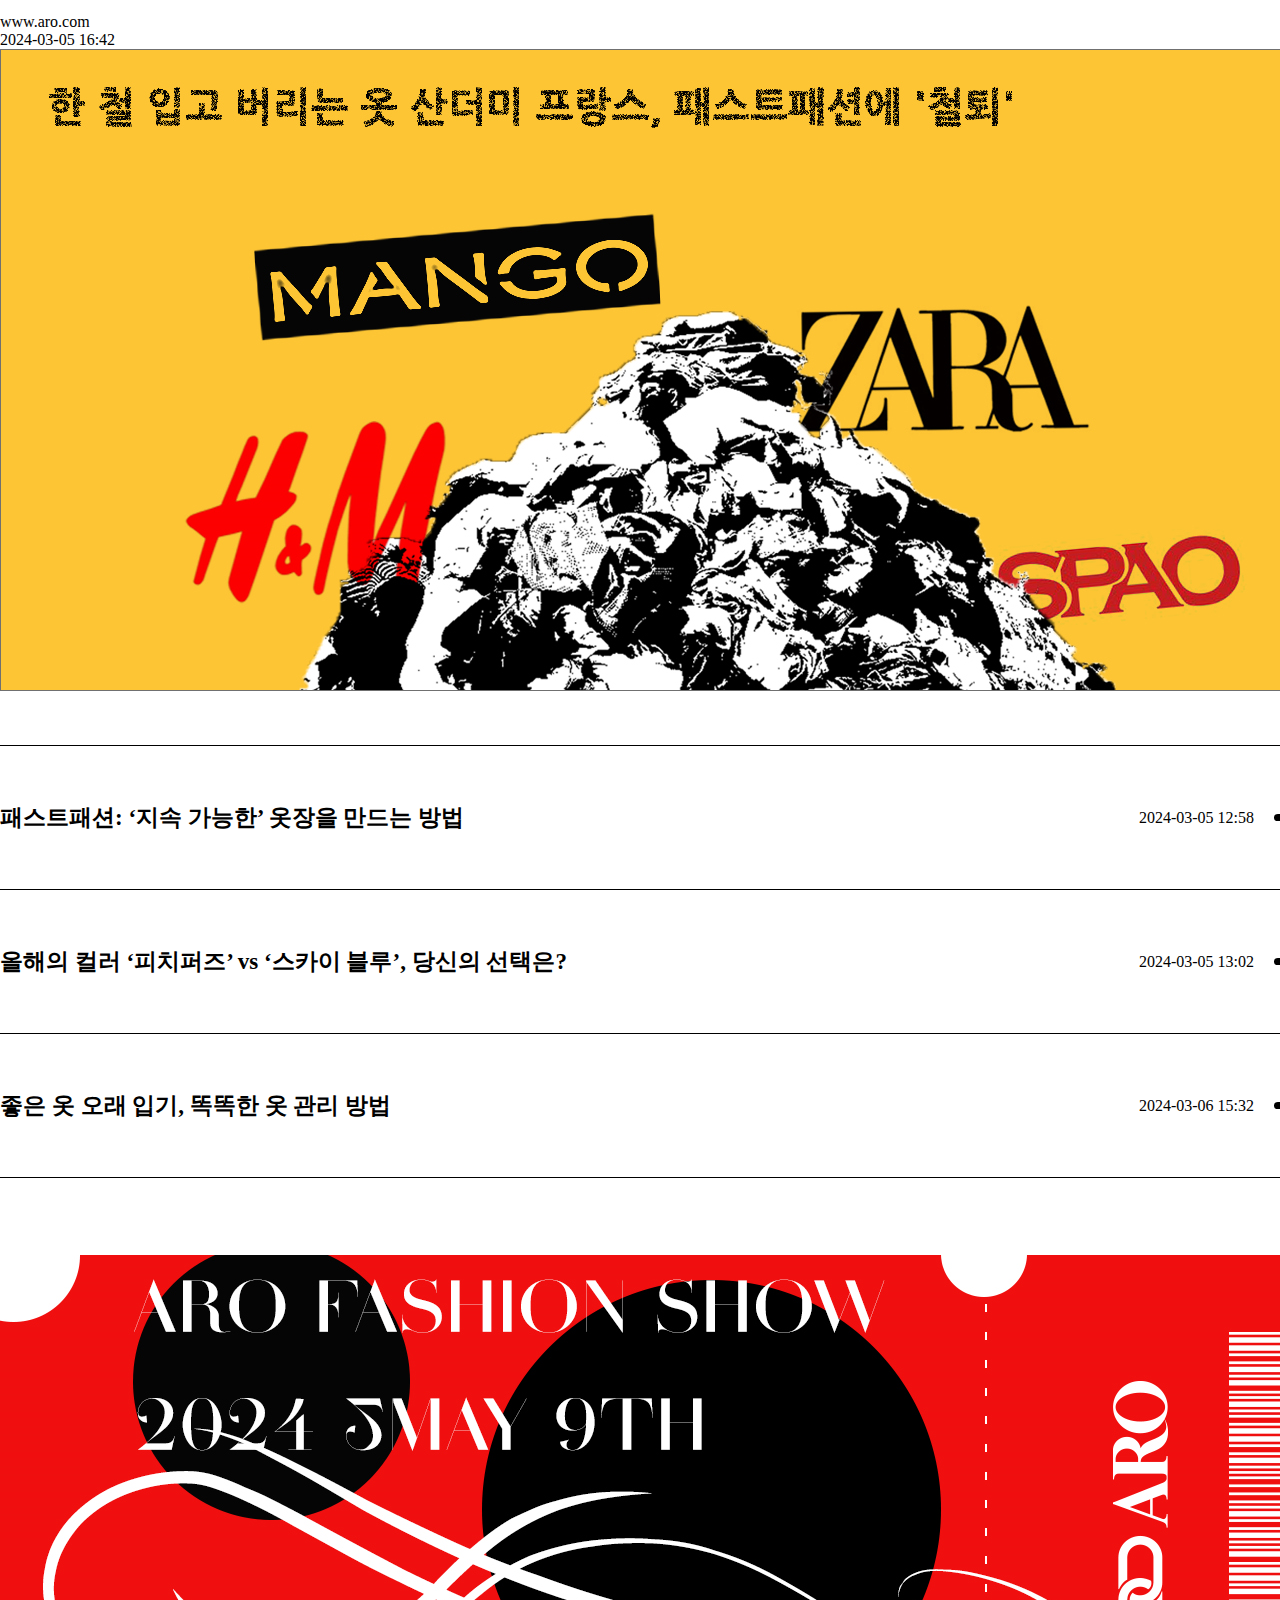
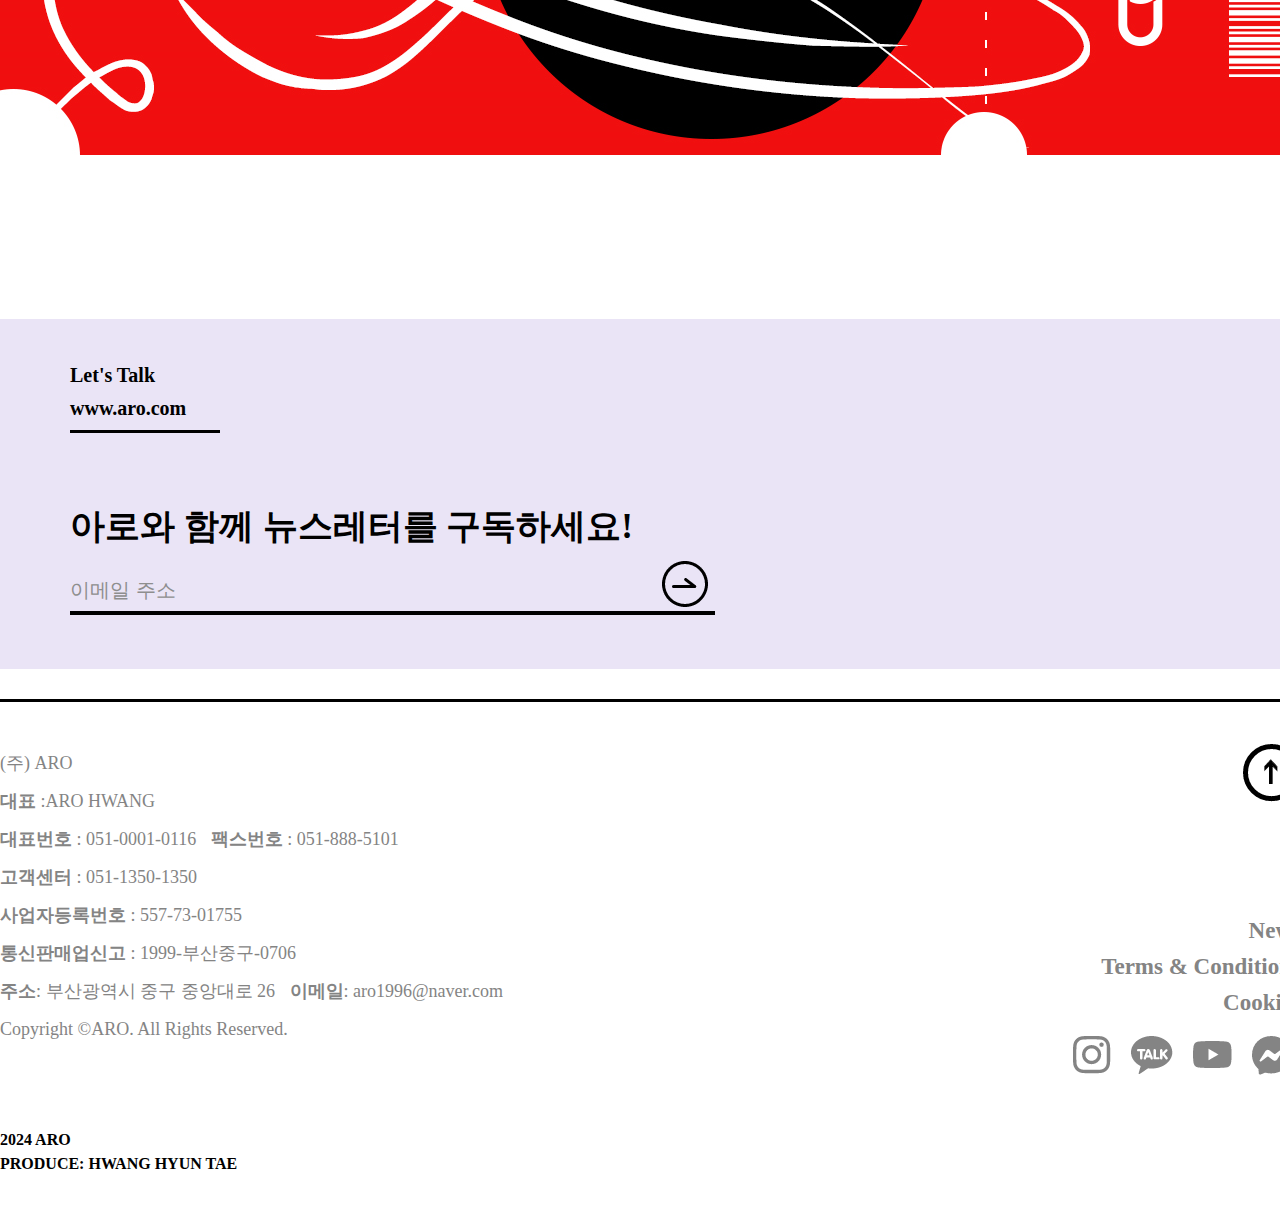
==== commit 37e9b3e3: "Add files via upload" ====
--- a/index.html
+++ b/index.html
@@ -18,9 +18,7 @@
 <body>
 
   <div class="loader">
-    <p>안녕하세요.</p>
-    <p>아로 입니다.</p>
-    <p>잠시만 기다려주세요.</p>
+ <video src="./images/loding_00000.mp4" autoplay muted playsinline></video>
   </div>
 
   <div class="zz">
@@ -31,7 +29,7 @@
 
     <header>
       <div class="header_left">
-        <img src="./images/logo1.png" alt="아로 로고 이미지">
+       <a href="./index.html"> <img src="./images/logo1.png" alt="아로 로고 이미지"></a>
       </div>
 
       <div class="m_nav">
@@ -49,8 +47,8 @@
 
             <li><a href="./sub1.html">기업소개</a></li>
             <li><a href="./sub2.html">패션뉴스</a></li>
-            <li><a href="#">구독하기</a></li>
-            <li><a href="#">패션역사</a></li>
+            <li><a href="./sub3.html">구독하기</a></li>
+            <li><a href="./sub4.html">패션역사</a></li>
           </ul>
         </div>
       </div>
@@ -361,7 +359,7 @@
         </div>
   
         <div class="text_footer2">
-          <p>우리와 함께 뉴스레터를 구독하세요!</p>
+          <p>아로와 함께 뉴스레터를 구독하세요!</p>
           <input type="email" placeholder="이메일 주소" class="email">
           <a href="#"><img src="./images/icon9.png" alt="이메일 이동 버튼 아이콘"></a>
         </div>
--- a/index.css
+++ b/index.css
@@ -10,6 +10,7 @@
     cursor: url(./images/INDEX/images/index/cursor00.png), auto;*/
     color: #000;
     min-width: 1320px;
+    
 }
 
 a {
@@ -29,46 +30,11 @@
     left: 0;
     z-index: 1;
 }
+.loader video{
+    width: 100%;
+}
+
 /*로딩 꾸미기*/
-.loader p {
-    position: absolute;
-    top: 50%;
-    left: 50%;
-    transform: translate(-50%, -50%);
-    color: #fff;
-    font-size: 50px;
-    opacity: 0;
-}
-
-.loader p:nth-child(1) {
-    animation: text 1s linear;
-}
-
-.loader p:nth-child(2) {
-    animation: text 1s 1s linear;
-}
-
-.loader p:nth-child(3) {
-    animation: text 1s 2s linear;
-}
-
-@keyframes text {
-    0% {
-        opacity: 0;
-    }
-
-    10% {
-        opacity: 1;
-    }
-
-    90% {
-        opacity: 1;
-    }
-
-    100% {
-        opacity: 0;
-    }
-}
 
 
 .zz{
@@ -414,7 +380,7 @@
     border-color: white;
     border: 1px solid #000;
     padding: 10px 17px 10px 17px;
-    box-shadow: 5px 5px 5px rgba(153, 150, 142, 0.567);
+    box-shadow: 5px 5px 5px #06060691;
     
 }
 
